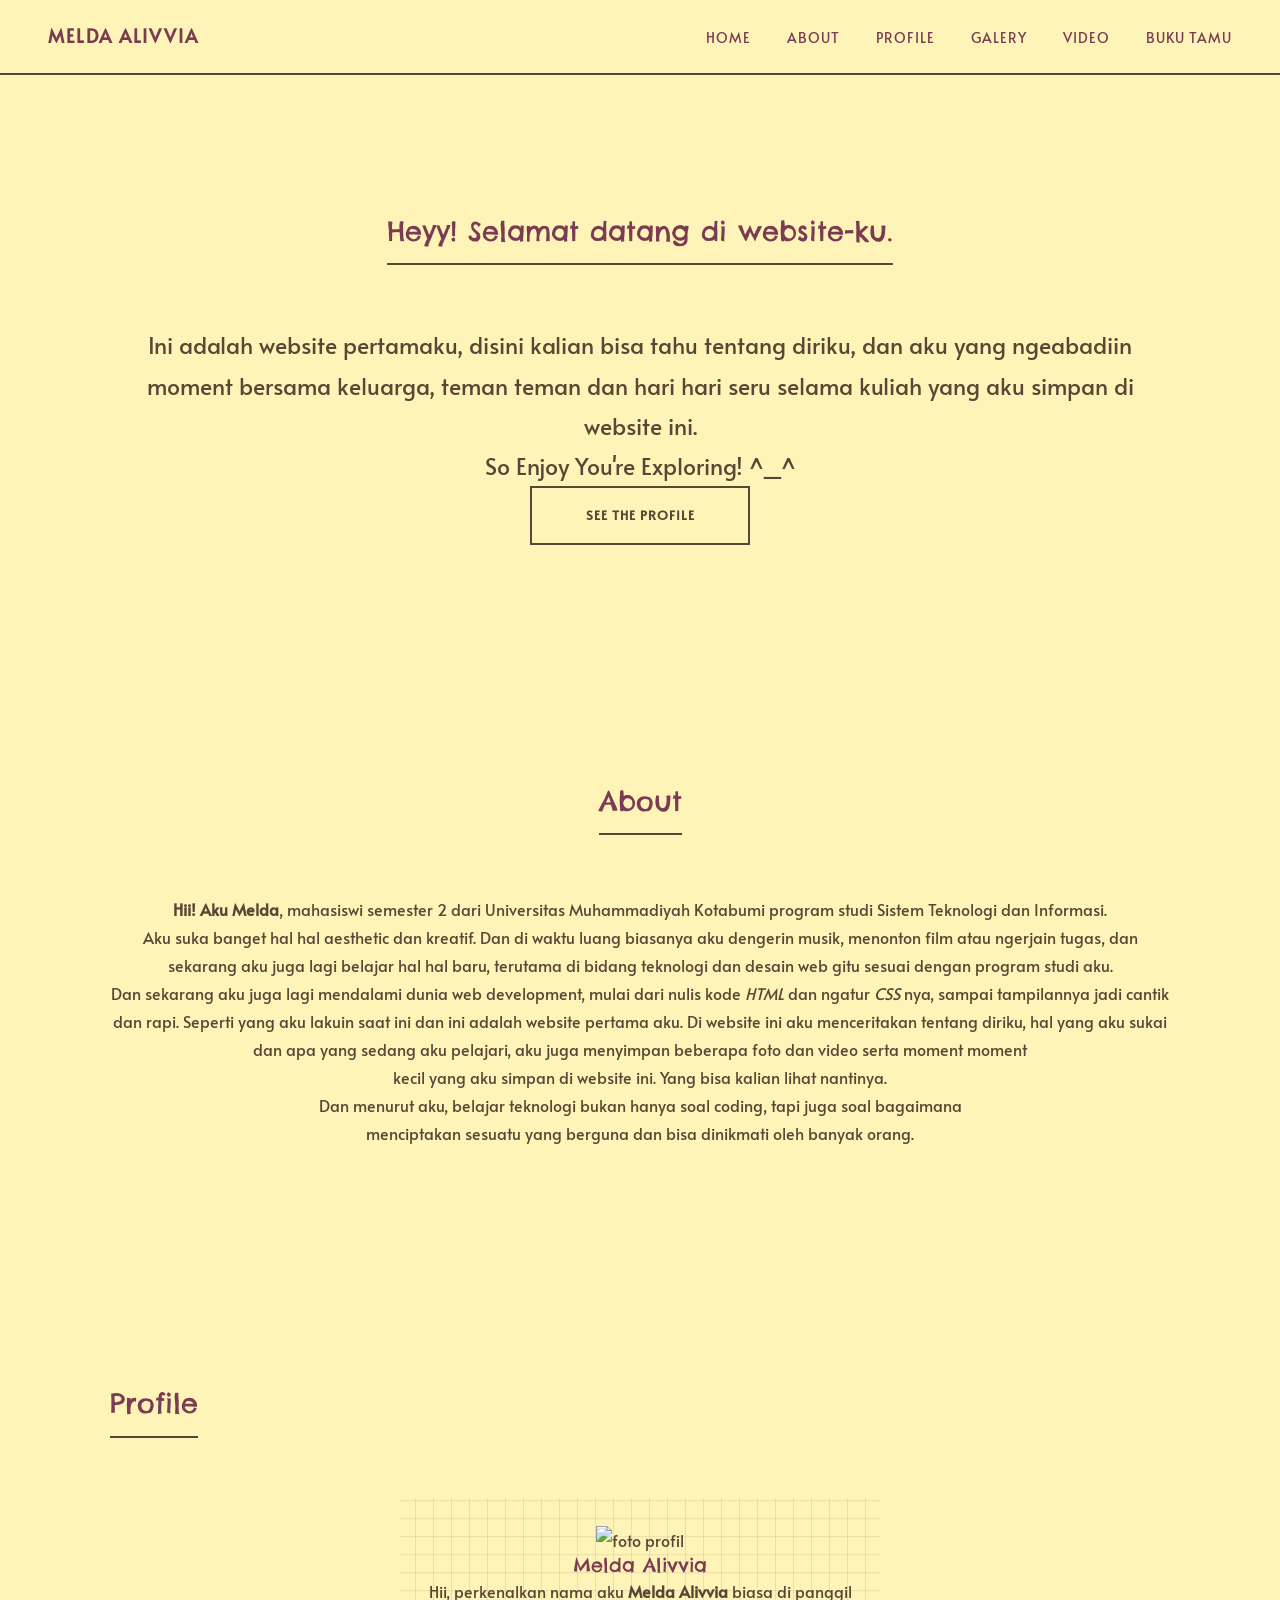
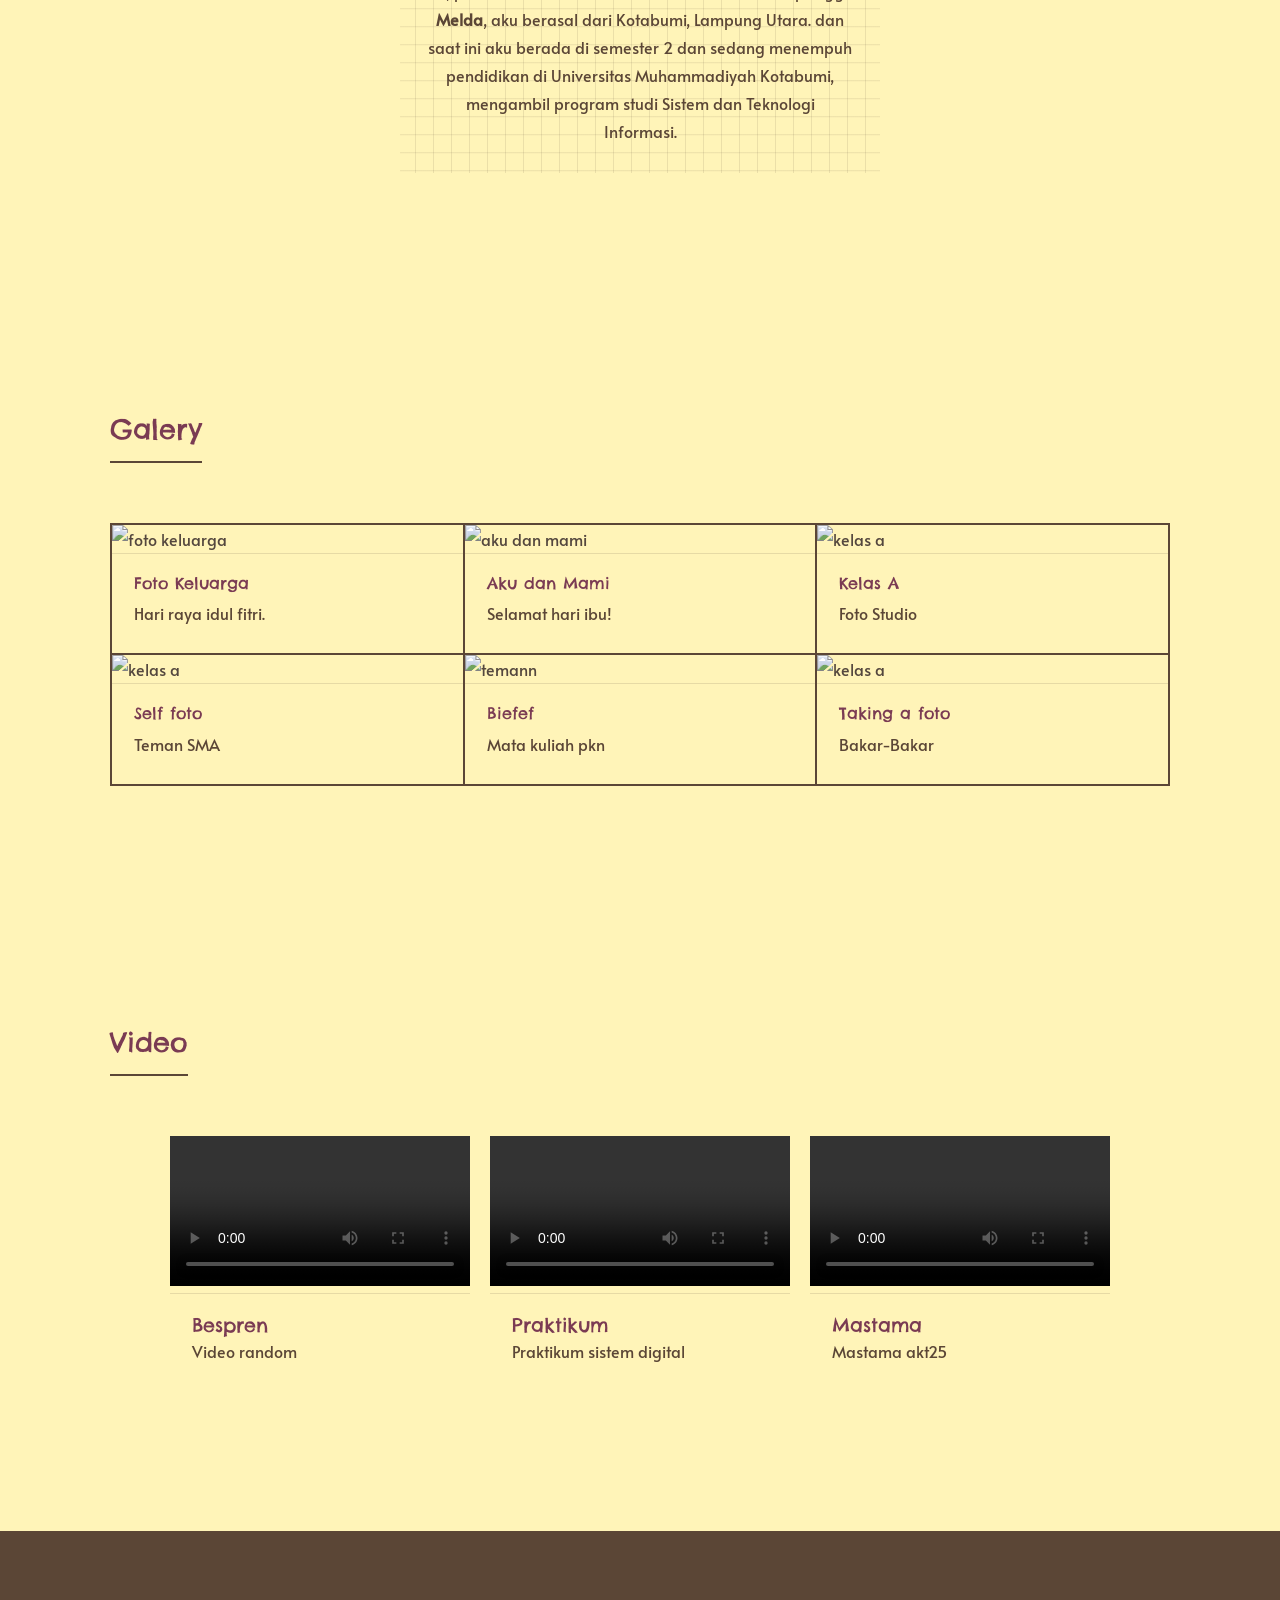
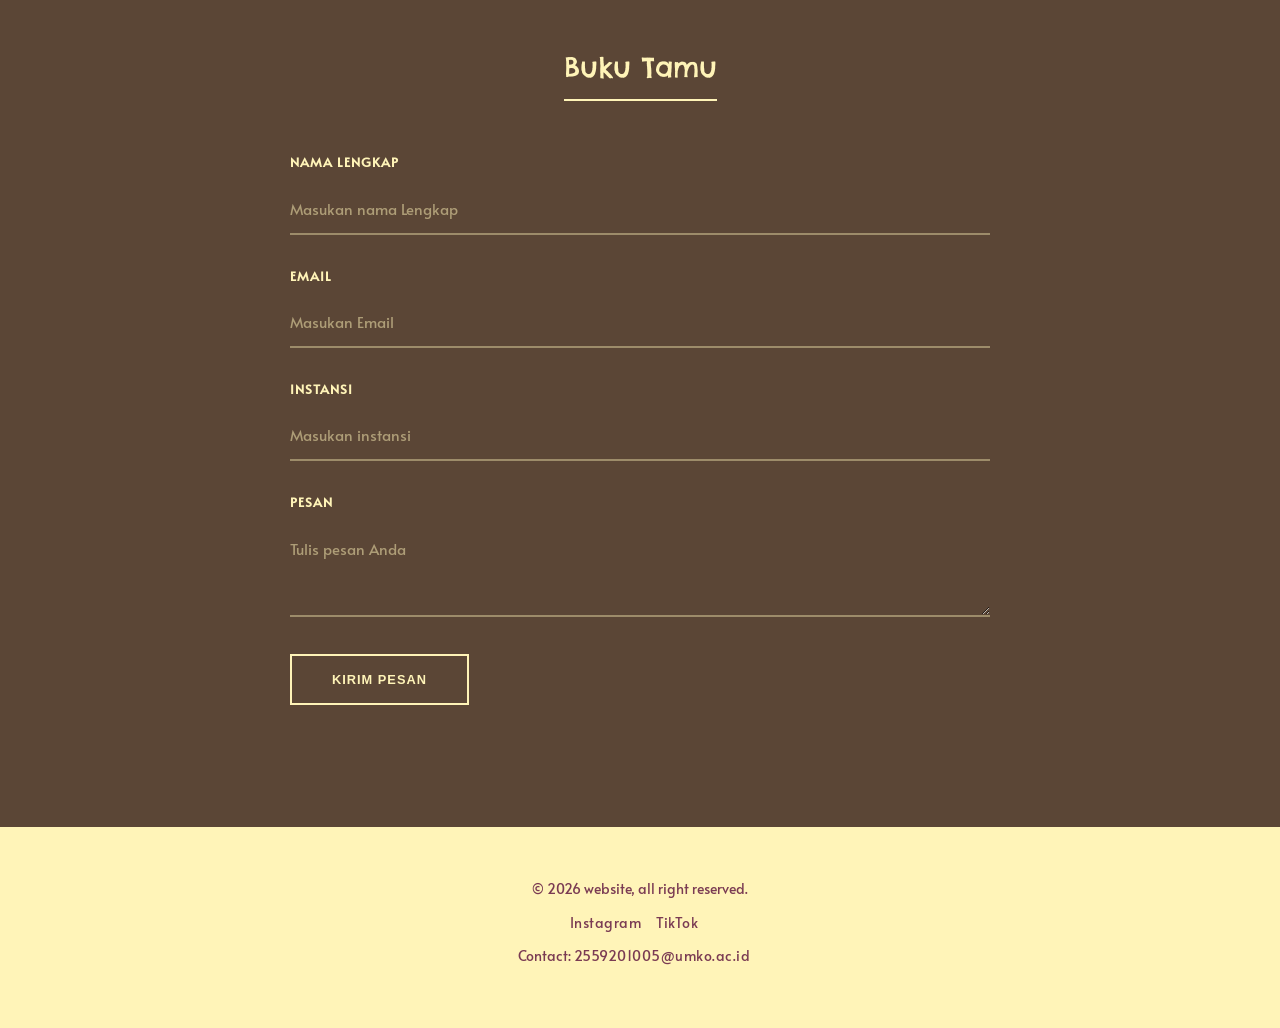
==== indexs.html @ be7e1354 "Add files via upload" ====
<!DOCTYPE html>
<html lang="en">
<head>
    <meta charset="UTF-8">
    <meta name="viewport" content="width=device-width, initial-scale=1.0">
    <title>Project Saya</title>
    <link rel="preconnect" href="https://fonts.googleapis.com">
    <link rel="preconnect" href="https://fonts.gstatic.com" crossorigin>
    <link href="https://fonts.googleapis.com/css2?family=Chelsea+Market&family=Alata&display=swap" rel="stylesheet">
    <link rel="stylesheet" href="https://cdns.cloudflare.com/ajax/libs/font-awesome/6.5.1/css/all.min.css" />
    <link rel="stylesheet" href="style2.css" />
</head>

<body>
    <!-- Header -->
    <header>
        <h1>MELDA ALIVVIA</h1>
        <nav>
            <ul>
                <li><a href="#Home">Home</a></li>
                <li><a href="#About">About</a></li>
                <li><a href="#Profile">Profile</a></li>
                <li><a href="#Galery">Galery</a></li>
                <li><a href="#Video">Video</a></li>
                <li><a href="#bukutamu">Buku Tamu</a></li>
            </ul>
        </nav>
    </header>

    <!-- main content -->
    <main>
        <section id="Home" style="text-align: center;">
            <h2>Heyy! Selamat datang di website-ku.</h2>
            <p style="font-size: 23px;">Ini adalah website pertamaku, disini kalian bisa tahu tentang diriku, dan aku yang ngeabadiin moment bersama keluarga, teman teman dan hari hari seru selama kuliah yang aku simpan di website ini.</p>
            <p style="font-size: 23px;">So Enjoy You're Exploring! ^_^</p>
            <a href="#Profile" class="btn">See the profile</a>
        </section>

        <section id="About" style="text-align: center;">
            <h2>About</h2>
            <p><strong>Hii! Aku Melda</strong>, mahasiswi semester 2 dari Universitas Muhammadiyah Kotabumi program studi Sistem Teknologi dan Informasi.</p>
            <p>Aku suka banget hal hal aesthetic dan kreatif. Dan di waktu luang biasanya aku dengerin musik, menonton film atau ngerjain tugas, dan sekarang aku juga lagi belajar hal hal baru, terutama di bidang teknologi dan desain web gitu sesuai dengan program studi aku.</p>
            <p>Dan sekarang aku juga lagi mendalami dunia web development, mulai dari nulis kode <em>HTML</em> dan ngatur <em>CSS</em> nya, sampai tampilannya jadi cantik dan rapi. Seperti yang aku lakuin saat ini dan ini adalah website pertama aku. Di website ini aku menceritakan tentang diriku, hal yang aku sukai</p>
            <p>dan apa yang sedang aku pelajari, aku juga menyimpan beberapa foto dan video serta moment moment</p>
            <p>kecil yang aku simpan di website ini. Yang bisa kalian lihat nantinya.</p>
            <p>Dan menurut aku, belajar teknologi bukan hanya soal coding, tapi juga soal bagaimana</p>
            <p>menciptakan sesuatu yang berguna dan bisa dinikmati oleh banyak orang.</p>
        </section>

        <section id="Profile">
            <h2>Profile</h2>
            <div class="profile-container">
                <div class="profile-photo">
                    <img src="aset/foto/aku.jpeg" alt="foto profil" width="150">
                <h3>Melda Alivvia</h3>
                <div class="profile-card">
                <p>Hii, perkenalkan nama aku <strong>Melda Alivvia</strong> biasa di panggil <strong>Melda</strong>, aku berasal dari Kotabumi, Lampung Utara. dan saat ini aku berada di semester 2 dan sedang menempuh pendidikan di Universitas Muhammadiyah Kotabumi, mengambil program studi Sistem dan Teknologi Informasi.</p>
            </div>
            </div>
        </section>

        <section id="Galery">
            <h2>Galery</h2>
            <ul>
                <li>
                    <figure class="foto-card">
                        <img src="aset/foto/foto keluarga.jpeg" alt="foto keluarga">
                        <figcaption>
                             <h4>Foto Keluarga</h4>
                            <p>Hari raya idul fitri.</p>
                        </figcaption>
                    </figure>
                </li>
                <li>
                    <figure class="foto-card">
                        <img src="aset/foto/aku dan mami.jpeg" alt="aku dan mami">
                        <figcaption>
                            <h4>Aku dan Mami</h4>
                            <p>Selamat hari ibu!</p>
                        </figcaption>
                    </figure>
                </li>
                <li>
                    <figure class="foto-card">
                        <img src="aset/foto/kelas A.jpeg" alt="kelas a">
                        <figcaption>
                            <h4>Kelas A</h4>
                            <p>Foto Studio</p>
                             </figcaption>
                    </figure>
                </li>
                <figure class="foto-card">
                        <img src="aset/foto/sma.jpeg" alt="kelas a">
                        <figcaption>
                            <h4>Self foto</h4>
                            <p>Teman SMA</p>
                             </figcaption>
                    </figure>
                </li>
                <figure class="foto-card">
                        <img src="aset/foto/temann.jpeg" alt="temann">
                        <figcaption>
                            <h4>Biefef</h4>
                            <p>Mata kuliah pkn</p>
                             </figcaption>
                    </figure>
                </li>
                <figure class="foto-card">
                        <img src="aset/foto/teman.jpeg" alt="kelas a">
                        <figcaption>
                            <h4>Taking a foto</h4>
                            <p>Bakar-Bakar</p>
                             </figcaption>
                    </figure>
                </li>
         </ul>
        </section>

        <section id="Video">
            <h2>Video</h2>
            <ul class="video-grid" style="display:grid; grid-template-columns: repeat(3, 300px); gap: 20px; list-style:none; padding: 0 40px; justify-content: center;">
                <li>
                    <figure class="foto-card">
                        <video src="aset/vidio/vidio1.mp4" controls style="width:100%"></video>
                        <figcaption>
                            <h3>Bespren</h3>
                            <p>Video random</p>
                        </figcaption>
                    </figure>
                </li>
                <li>
                    <figure class="foto-card">
                        <video src="aset/vidio/praktikum.mp4" controls style="width:100%"></video>
                        <figcaption>
                            <h3>Praktikum</h3>
                            <p>Praktikum sistem digital</p>
                            </figcaption>
                    </figure>
                </li>
                <li>
                    <figure class="foto-card">
                        <video src="aset/vidio/mastama.mp4" controls style="width:100%"></video>
                        <figcaption>
                            <h3>Mastama</h3>
                            <p>Mastama akt25</p>
                            </figcaption>
                    </figure>
                </li>
            </ul>
        </section>
    </main>
    <section id="bukutamu">
        <h2>Buku Tamu</h2>
        <div class="guestbook">
            <form action="#" method="post">
        <div class="form-grid">
        <div class="form-group">
                <label>Nama Lengkap</label>
                <input type="text" placeholder="Masukan nama Lengkap" required />
            </div>
                <div class="form-group">
                    <label>Email</label>
                    <input type="text" placeholder="Masukan Email" required />
                </div>
                </div>

                <div class="form-grid">
                <div class="form-group">
                    <label>Instansi</label>
                    <input type="text" placeholder="Masukan instansi" required />
                    </div>
                    <div class="form-group">
                        <label>Pesan</label>
                        <textarea rows="3" placeholder="Tulis pesan Anda"></textarea>
                        </div>
                        <button type="submit">Kirim Pesan</button>
                        </form>
                        </div>
                    </section>

    <!-- Footer -->
    <footer>
        <p>&copy; 2026 website, all right reserved.</p>
        <p>
            <a href="https://www.instagram.com/mlda.alv?igsh=cDhicGRxbzNncjds" target="_blank">Instagram</a>
            <a href="https://www.tiktok.com/@lvy.2521?_r=1&_t=ZS-97QVim5m6dx" target="_blank">TikTok</a>
        </p>
        <p>Contact: <a href="mailto:2559201005@umko.ac.id">2559201005@umko.ac.id</a></p>
    </footer>
</body>
</html>
---- style2.css ----
* {
    margin: 0;
    padding: 0;
    box-sizing: border-box;
}
html {
    scroll-behavior: smooth;
}

body {
    font-family: "Alata",sans-serif;
    background-color: #FFF4B8;
    color: #5b4636;
    line-height: 1.75;
    -webkit-font-smoothing: antialiased;
}

h1,
h2,
h3,
h4 {
    font-family: "Chelsea Market", cursive;
    color: #7a3b53;
    line-height: 1.2;
    font-weight: 400;
}

section:not(#home, #bukutamu) {
    padding: 120px 0;
    border-bottom: none;
}

section h2 {
    font-family: "Chelsea Market", cursive;
    color: #7a3b53;
    font-size: 1.7rem;
    margin-bottom: 60px;
    text-align: left;
    padding-bottom: 16px;
    border-bottom: 2px solid #5b4636;
    display: inline-block;
}

header {
    position: sticky;
    top: 0;
    z-index: 999;
    display: flex;
    justify-content: space-between;
    align-items: center;
    padding: 1.4rem 3rem;
    background: #FFF4B8;
    border-bottom: 2px solid #5b4636;
}

header h1 {
    font-family: "Alata", cursive;
    font-size: 1.1rem;
    color: #7a3b53;
    letter-spacing: 2px;
    font-weight: 700;
}

nav ul {
    list-style: none;
    display: flex;
    gap: 36px;
    align-items: center;
}

nav ul li a {
    text-decoration: none;
    color: #7a3b53;
    font-weight: 500;
    font-size: 0.85rem;
    letter-spacing: 1px;
    text-transform: uppercase;
    transition: opacity 0.2s ease;
}

nav ul li a:hover {
    opacity: 0.55;
}

main {
    max-width: 1100px;
    margin: auto;
    padding: 20px;
}

#home {
    text-align: left;
    background: #FFF4B8;
    padding: 160px 20px 100px;
    border-radius: 0;
    border-bottom: 2px solid #5b4636;
    max-width: 1100px;
    margin: 0 auto;
}

#home h2 {
    font-size: 3.4rem;
    margin-bottom: 28px;
    font-weight: 400;
    max-width: 700px;
}

#home p {
    max-width: 560px;
    margin: 0 0 16px;
    font-size: 1rem;
    color: #5b4636;
}

#home a {
    display: inline-block;
    margin-top: 24px;
    padding: 16px 0;
    width: 220px;
    text-align: center;
    text-decoration: none;
    background: transparent;
    color: #5b4636;
    border: 2px solid #5b4636;
    border-radius: 0;
    font-weight: 600;
    letter-spacing: 1px;
    text-transform: uppercase;
    font-size: 0.8rem;
    transition: all 0.25s ease;
    box-shadow: none;
}

#home a:hover {
    background: #5b4636;
    color: #FFF4B8;
    transform: none;
    box-shadow: none;
}

.btn {
    display: inline-block;
    padding: 16px 0;
    width: 220px;
    text-align: center;
    text-decoration: none;
    color: #5b4636;
    background: transparent;
    border: 2px solid #5b4636;
    border-radius: 0;
    font-weight: 600;
    letter-spacing: 1px;
    text-transform: uppercase;
    font-size: 0.8rem;
    transition: all 0.25s ease;
}

.btn:hover {
    transform: none;
    background: #5b4636;
    color: #FFF4B8;
}

#about {
    padding: 120px 0;
    max-width: 1100px;
    margin: auto;
}

#about p {
    max-width: 720px;
    margin: 0 0 24px;
    text-align: left;
    text-indent: 0;
    font-size: 1.02rem;
}

#profile {
    padding: 120px 0;
    max-width: 1100px;
    margin: auto;
}

.profile-container {
    max-width: 480px;
    margin: 0 auto;
    text-align: center;
    display: grid;
    justify-items: center;
    gap: 28px;
}

.profile-photo {
    margin-bottom: 0;
    display: inline-block;
    padding: 28px;
    background-image:
        linear-gradient(rgba(91, 70, 54, 0.12) 1px, transparent 1px),
        linear-gradient(90deg, rgba(91, 70, 54, 0.12) 1px, transparent 1px);
    background-size: 18px 18px;
    background-position: center;
}

#profile img {
    width: 170px;
    height: 170px;
    object-fit: cover;
    border-radius: 0;
    border: 2px solid #5b4636;
    box-shadow: none;
    display: block;
}

#profile h3 {
    color: #7a3b53;
    margin: 0 0 4px;
    font-weight: 400;
    font-size: 1.4rem;
}

#profile p {
    text-align: center;
    text-indent: 0;
    max-width: 420px;
    margin: 0 auto 15px;
}

#Galery ul {
    list-style: none;
    display: grid;
    grid-template-columns: repeat(auto-fit, minmax(280px, 1fr));
    gap: 2px;
    padding: 0;
    background: #5b4636;
    border: 2px solid #5b4636;
}

#Galery ul li {
    list-style: none;
}

.foto-card {
    position: relative;
    overflow: hidden;
    border-radius: 0;
    background: #FFF4B8;
    transition: transform 0.35s ease, box-shadow 0.35s ease;
    box-shadow: none;
}

.foto-card:hover {
    transform: translateY(-8px);
    box-shadow: 0 14px 24px rgba(91, 70, 54, 0.18);
}

.foto-card img {
    width: 100%;
    height: 220px;
    object-fit: cover;
    transition: filter 0.4s ease, transform 0.4s ease;
    filter: grayscale(40%);
}

.foto-card:hover img {
    transform: scale(1.04);
    filter: grayscale(0%);
}

.caption1 {
    position: static;
    display: inline-block;
    background: transparent;
    color: #7a3b53;
    padding: 0;
    border-radius: 0;
    font-size: 11px;
    font-weight: 600;
    letter-spacing: 1px;
    text-transform: uppercase;
}

.foto-card figcaption {
    font-family: "Alata", sans-serif;
    padding: 20px 22px 26px;
    border-top: 1px solid rgba(91, 70, 54, 0.15);
}

.foto-card h4 {
    font-family: "Chelsea Market", cursive;
    color: #7a3b53;
    margin-bottom: 6px;
    font-weight: 400;
    font-size: 1rem;
}

#video-grid {
    list-style: none;
    display: grid;
    grid-template-columns: repeat(auto-fit, minmax(150px, 1fr));
    gap: 2px;
    background: #5b4636;
    border: 2px solid #5b4636;
}

#video figure {
    background: #FFF4B8;
    padding: 0;
    border-radius: 0;
    transition: transform 0.35s ease, box-shadow 0.35s ease;
    box-shadow: none;
}

#video figure:hover {
    transform: translateY(-8px);
    box-shadow: 0 14px 24px rgba(91, 70, 54, 0.18);
}

#video-grid video {
    width: 100%;
    height: 170px;
    object-fit: cover;
    border-radius: 0;
    display: block;
    transition: filter 0.4s ease;
    filter: grayscale(30%);
}

#video figure:hover video {
    filter: grayscale(0%);
}

#video figcaption {
    padding: 18px 20px 24px;
    border-top: 1px solid rgba(91, 70, 54, 0.15);
}

#video figcaption h3 {
    font-family: "Chelsea Market", cursive;
    text-align: left;
    margin-top: 0;
    font-weight: 400;
    font-size: 1rem;
}

#bukutamu {
    background: #5b4636;
    display: flex;
    flex-direction: column;
    align-items: center;
    padding: 120px 20px;
    border-bottom: none;
}

#bukutamu h2 {
    color: #FFF4B8;
    text-align: left;
    margin-bottom: 50px;
    border-bottom: 2px solid #FFF4B8;
}

.guestbook {
    width: 100%;
    max-width: 700px;
    margin: auto;
    background: transparent;
    padding: 0;
    border-radius: 0;
    box-shadow: none;
}

.form-group {
    margin-bottom: 30px;
}

.form-group label {
    display: block;
    margin-bottom: 10px;
    font-weight: 600;
    color: #FFF4B8;
    font-size: 0.8rem;
    letter-spacing: 1px;
    text-transform: uppercase;
}

.form-group input,
.form-group textarea {
   width: 100%;
   padding: 14px 0;
   border: none;
   border-bottom: 2px solid rgba(255, 244, 184, 0.4);
   border-radius: 0;
   font-size: 15px;
   font-family: inherit;
   outline: none;
   color: #FFF4B8;
   background: transparent;
   transition: border-color 0.25s ease;
}

.form-group input::placeholder,
.form-group textarea::placeholder {
    color: rgba(255, 244, 184, 0.5);
}

.form-group input:focus,
.form-group textarea:focus {
    border-color: #FFF4B8;
}

.form-group textarea {
    resize: vertical;
}

button {
    width: auto;
    padding: 16px 40px;
    border: 2px solid #FFF4B8;
    border-radius: 0;
    background: transparent;
    color: #FFF4B8;
    font-size: 0.8rem;
    font-weight: 600;
    letter-spacing: 1px;
    text-transform: uppercase;
    cursor: pointer;
    transition: all 0.25s ease;
}

button:hover {
    background: #FFF4B8;
    color: #5b4636;
}

footer {
    text-align: center;
    padding: 50px 40px;
    background: #FFF4B8;
    border-top: 2px solid #5b4636;
}

footer p {
    margin-bottom: 10px;
    color: #7a3b53;
    font-size: 0.85rem;
}

footer .socials {
    display: flex;
    justify-content: center;
    gap: 22px;
    margin-bottom: 16px;
}

footer .socials a {
    color: #7a3b53;
    text-decoration: none;
    font-size: 1.4rem;
    margin: 0;
    transition: opacity 0.2s ease, transform 0.2s ease;
    display: inline-flex;
}

footer .socials a:hover {
    opacity: 0.6;
    transform: translateY(-3px);
}

footer a {
    color: #7a3b53;
    text-decoration: none;
    margin: 0 12px 0 0;
    font-size: 0.85rem;
    letter-spacing: 0.5px;
    transition: opacity 0.2s ease;
}

footer a:hover {
    opacity: 0.6;
}

#home, 
#about,
#profile,
#galery,
#video,
#bukutamu {
    animation: fadeUp 0.6s ease;
}

@keyframes fadeUp {
    from {
        opacity: 0;
        transform: translateY(14px);
    }

    to {
        opacity: 1;
        transform: translateY(0);
    }
}

@media (max-width: 992px) {
    header {
        flex-direction: column;
        gap: 15px;
        padding: 1rem;
    }

    nav ul {
        flex-wrap: wrap;
        justify-content: center;
        gap: 20px;
    }

    #home h2 {
        font-size: 2.4rem;
    }

    section h2 {
        font-size: 1.5rem;
    }

    .profile-container {
        flex-direction: column;
    }
}

@media (max-width: 768px) {
    header {
        padding: 15px;
    }

    #home {
        padding: 120px 15px 80px;
    }

    #home h2 {
        font-size: 1.9rem;
    }

    #home p {
        font-size: 1rem;
    }

    section h2 {
        font-size: 1.4rem;
        margin-bottom: 40px;
    }

    section:not(#home, #bukutamu) {
        padding: 80px 20px;
    }

    #profile img {
        width: 150px;
        height: 150px;
    }

    #galery ul,
    #video ul {
        grid-template-columns: 1fr;
    }

    .guestbook {
         padding: 0;
    }
}

@media (max-width: 480px) {
    header h1 {
        font-size: 0.95rem;
    }

    nav ul {
        flex-direction: column;
        gap: 12px;
    }

    nav ul a {
        font-size: 12px;
    }

    #home h2 {
        font-size: 1.5rem;
    }

    #profile img {
        width: 130px;
        height: 130px;
    }

    .foto-card img {
        height: 200px;
    }

    .form-group input,
    .form-group textarea {
        padding: 12px 0;
        font-size: 14px;
    }
}
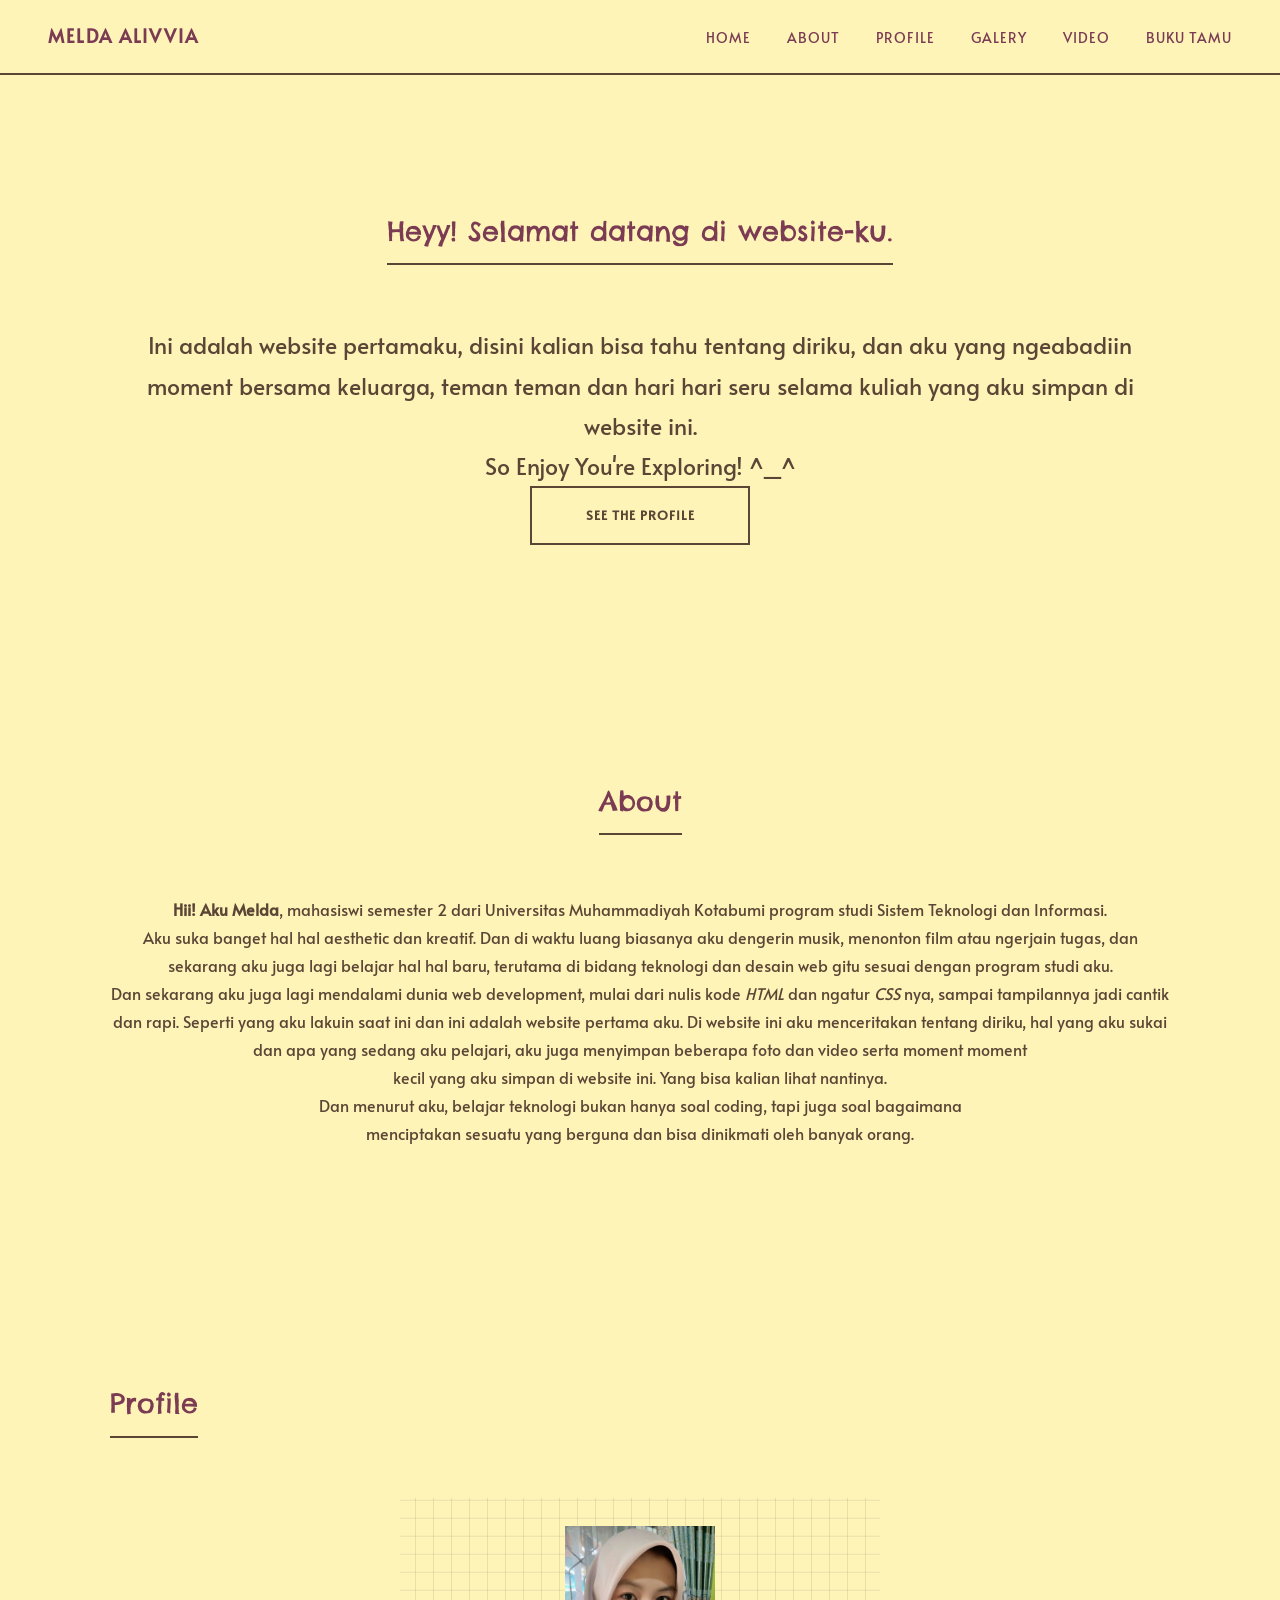
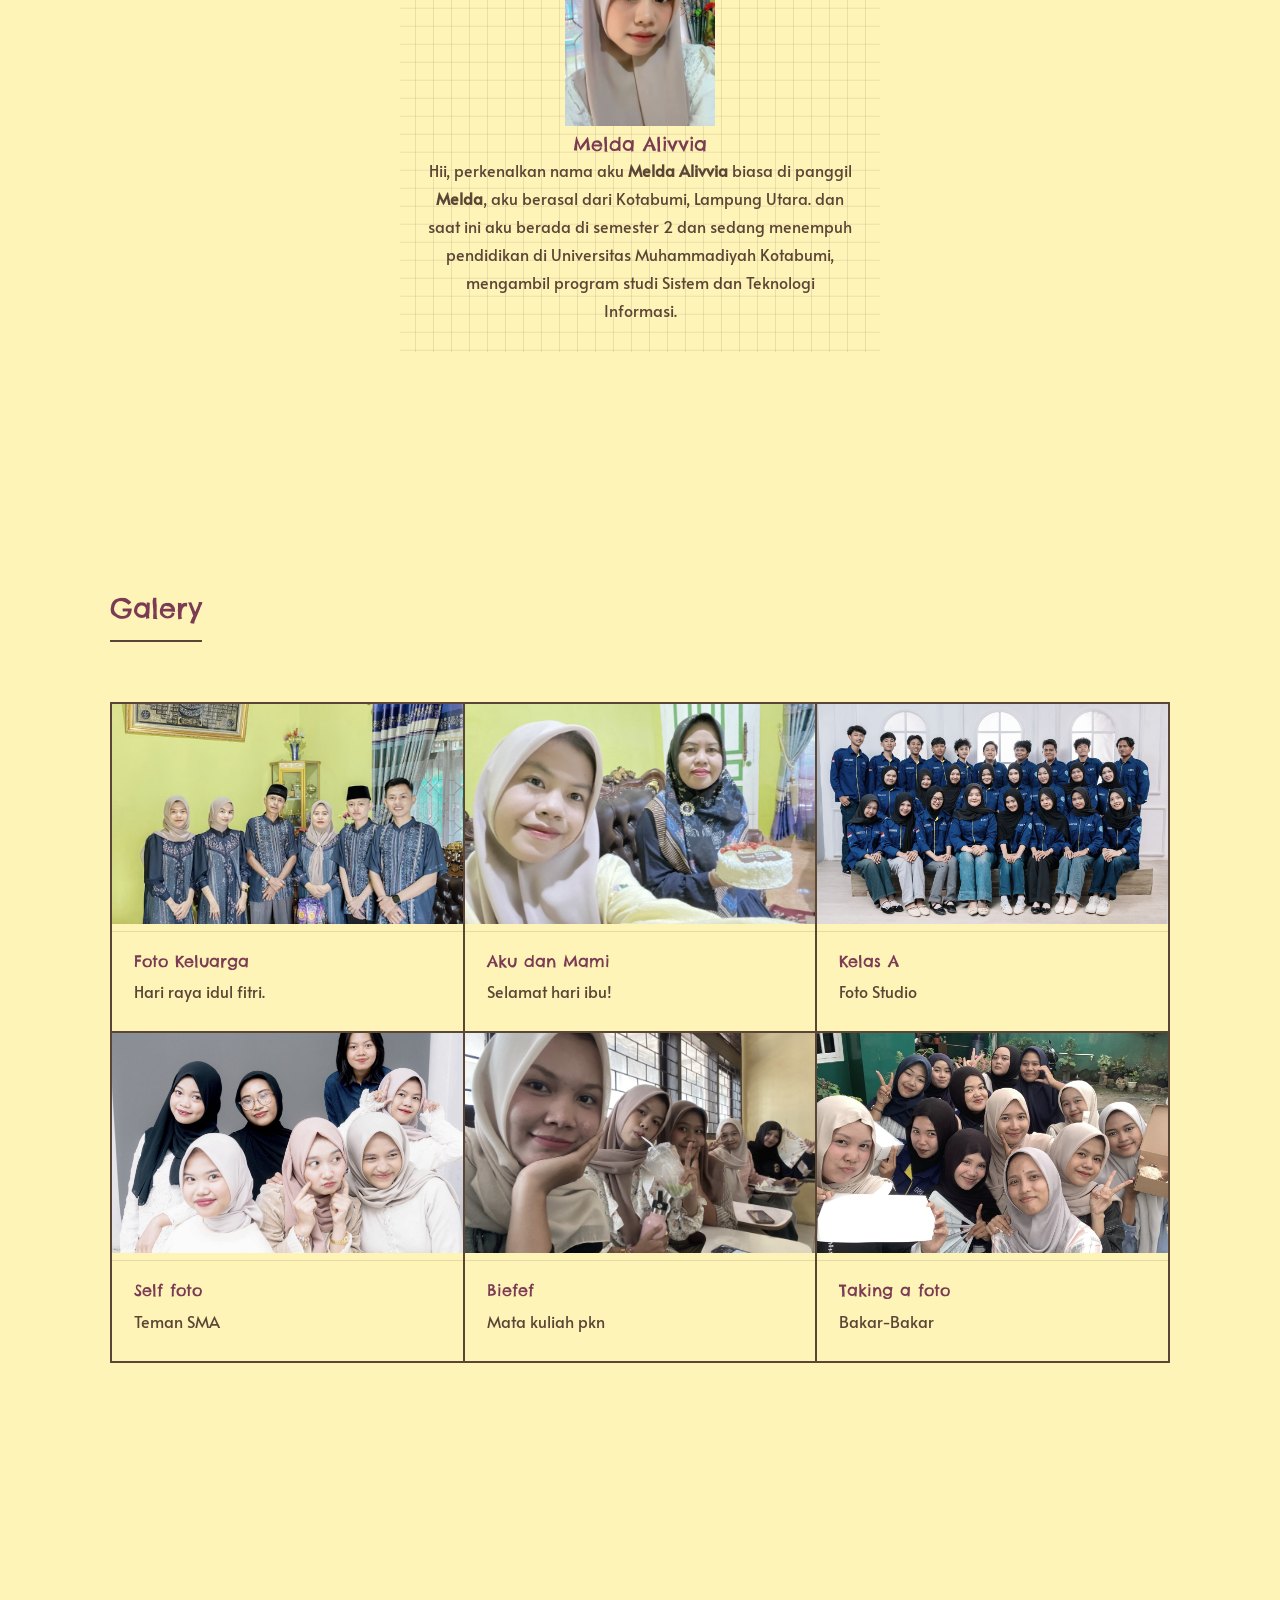
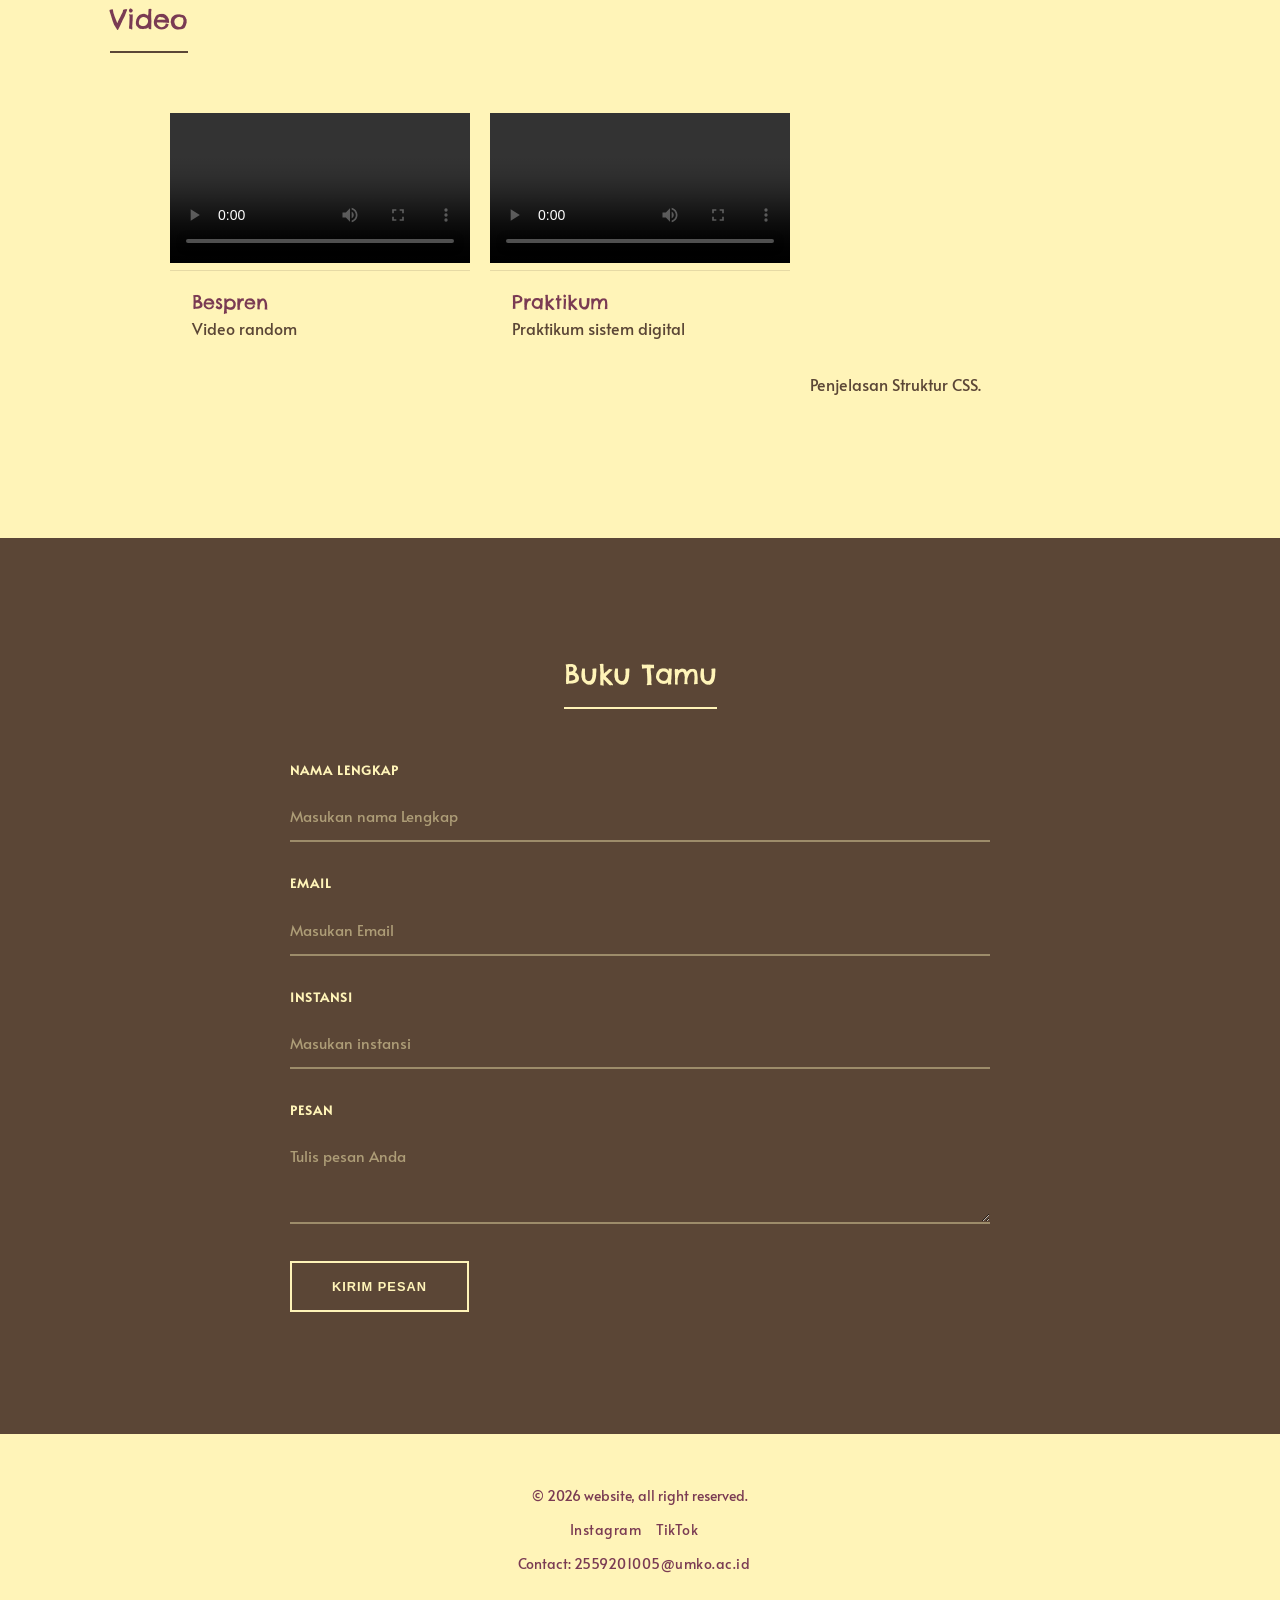
==== commit 4697b09d: "Update indexs.html" ====
--- a/indexs.html
+++ b/indexs.html
@@ -138,14 +138,21 @@
                     </figure>
                 </li>
                 <li>
-                    <figure class="foto-card">
-                        <video src="aset/vidio/mastama.mp4" controls style="width:100%"></video>
-                        <figcaption>
-                            <h3>Mastama</h3>
-                            <p>Mastama akt25</p>
-                            </figcaption>
-                    </figure>
-                </li>
+                <figure>
+                    <iframe
+                    width="100"
+                    height="250"
+                    src="https://www.youtube.com/embed/r7fSD5VW0GA"
+                    title="Website Explanation"
+                    frameborder="0"
+                    allow="accelerometer; autoplay; clipboard-write; encrypted-media; gyroscope; picture-in-picture; web-share"
+                    allowfullscreen>
+                    </iframe>
+                    <figcaption>
+                    <p>Penjelasan Struktur CSS.</p>
+                    </figcaption>
+                </figure>
+                </li>         
             </ul>
         </section>
     </main>
@@ -188,4 +195,4 @@
         <p>Contact: <a href="mailto:2559201005@umko.ac.id">2559201005@umko.ac.id</a></p>
     </footer>
 </body>
-</html>+</html>
--- a/style2.css
+++ b/style2.css
@@ -598,4 +598,4 @@
         padding: 12px 0;
         font-size: 14px;
     }
-}+}
